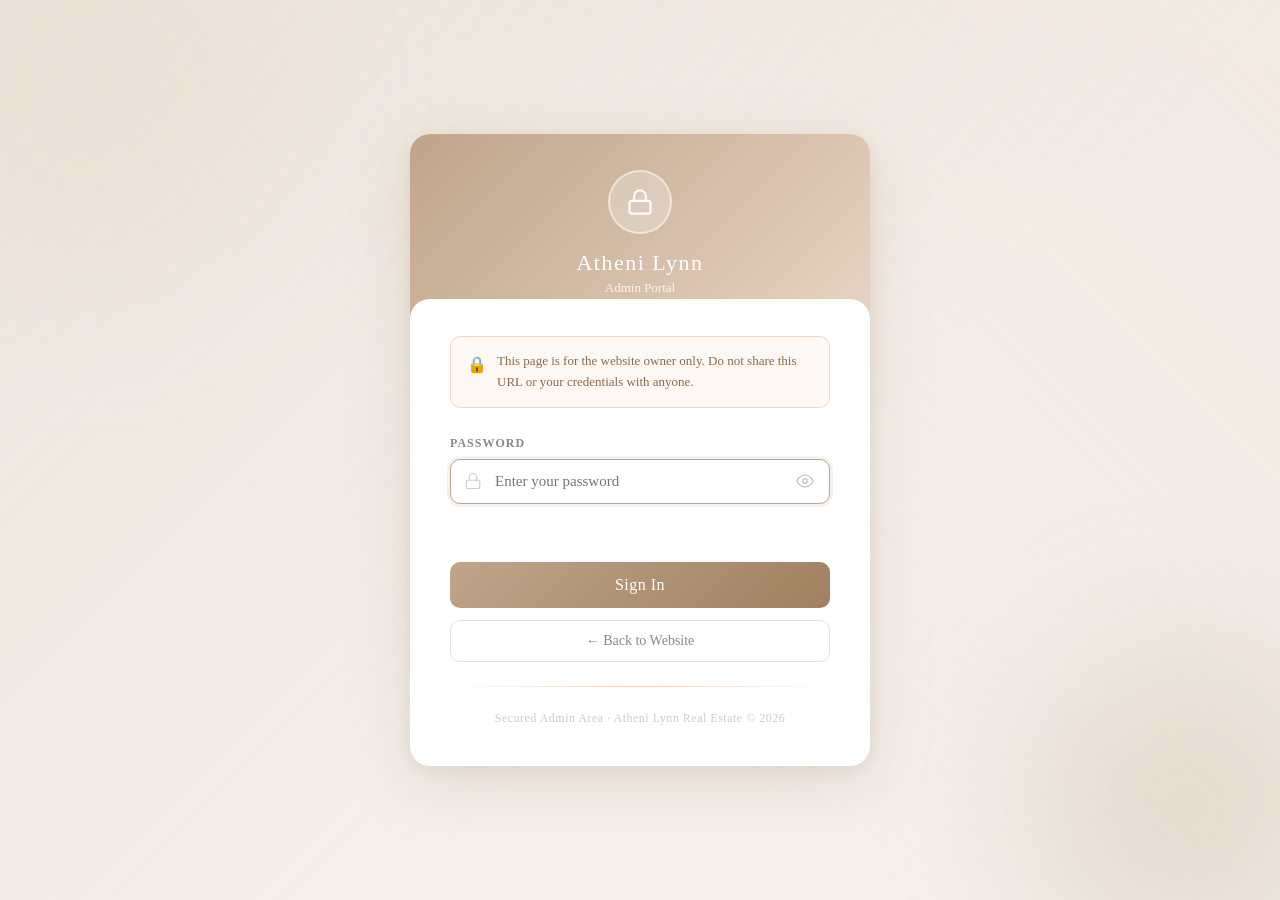
==== admin.html @ bf89ab62 "Add files via upload" ====
<!doctype html>
<html lang="en">
<head>
  <meta charset="utf-8">
  <meta name="viewport" content="width=device-width,initial-scale=1">
  <title>Admin — Atheni Lynn Real Estate</title>
  <link rel="stylesheet" href="admin.css">
</head>
<body>
  <div class="orb orb-1"></div>
  <div class="orb orb-2"></div>

  <div class="card">
    <div class="card-header">
      <div class="brand-icon">
        <!-- Padlock -->
        <svg viewBox="0 0 24 24" xmlns="http://www.w3.org/2000/svg">
          <rect x="3" y="11" width="18" height="11" rx="2" ry="2"/>
          <path d="M7 11V7a5 5 0 0 1 10 0v4"/>
        </svg>
      </div>
      <h1>Atheni Lynn</h1>
      <p>Admin Portal</p>
    </div>

    <div class="card-body">
      <div class="notice">
        <span class="notice-icon">🔒</span>
        <span>This page is for the website owner only. Do not share this URL or your credentials with anyone.</span>
      </div>

      <form id="adminForm" autocomplete="off" novalidate>
        <div class="form-group">
          <label for="pw">Password</label>
          <div class="input-wrapper">

            <!-- Left: decorative lock icon -->
            <svg class="lock-icon" viewBox="0 0 24 24" xmlns="http://www.w3.org/2000/svg">
              <rect x="3" y="11" width="18" height="11" rx="2" ry="2"/>
              <path d="M7 11V7a5 5 0 0 1 10 0v4"/>
            </svg>

            <!-- Password field — uses class .pw-input, NOT attribute selector -->
            <input class="pw-input" id="pw" type="password"
                   required placeholder="Enter your password"
                   autocomplete="new-password"/>

            <!-- Right: show/hide toggle -->
            <button type="button" class="toggle-pw" id="togglePw"
                    aria-label="Show password" tabindex="-1">
              <!-- Eye-open (shown by default — password is hidden) -->
              <svg id="eyeShow" class="eye-svg" viewBox="0 0 24 24" xmlns="http://www.w3.org/2000/svg">
                <path d="M1 12s4-8 11-8 11 8 11 8-4 8-11 8-11-8-11-8z"/>
                <circle cx="12" cy="12" r="3"/>
              </svg>
              <!-- Eye-slash (shown when password is revealed) -->
              <svg id="eyeHide" class="eye-svg hidden" viewBox="0 0 24 24" xmlns="http://www.w3.org/2000/svg">
                <path d="M17.94 17.94A10.07 10.07 0 0 1 12 20c-7 0-11-8-11-8a18.45 18.45 0 0 1 5.06-5.94M9.9 4.24A9.12 9.12 0 0 1 12 4c7 0 11 8 11 8a18.5 18.5 0 0 1-2.16 3.19m-6.72-1.07a3 3 0 1 1-4.24-4.24"/>
                <line x1="1" y1="1" x2="23" y2="23"/>
              </svg>
            </button>

          </div>
        </div>

        <div id="msg" class="msg"></div>

        <button type="submit" class="btn-login" id="loginBtn">Sign In</button>
        <button type="button" class="btn-back" id="cancelBtn">← Back to Website</button>
      </form>

      <div class="divider"></div>
      <p class="footer-note">Secured Admin Area · Atheni Lynn Real Estate © 2026</p>
    </div>
  </div>

  <script>
    const ADMIN_PASSWORD = 'admin123'; // ← CHANGE THIS to a strong password

    const form      = document.getElementById('adminForm');
    const msg       = document.getElementById('msg');
    const pwInput   = document.getElementById('pw');
    const toggleBtn = document.getElementById('togglePw');
    const eyeShow   = document.getElementById('eyeShow');
    const eyeHide   = document.getElementById('eyeHide');
    const loginBtn  = document.getElementById('loginBtn');

    // ── Toggle password visibility ────────────────────────────────
    toggleBtn.addEventListener('click', () => {
      const isHidden = pwInput.type === 'password';

      // Switch the input type
      pwInput.type = isHidden ? 'text' : 'password';

      // Swap icons: eye-open visible when pw is hidden, eye-slash when revealed
      eyeShow.classList.toggle('hidden', isHidden);   // hide eye-open when revealing
      eyeHide.classList.toggle('hidden', !isHidden);  // show eye-slash when revealing

      toggleBtn.setAttribute('aria-label', isHidden ? 'Hide password' : 'Show password');
      pwInput.focus();
    });

    // ── Back button ───────────────────────────────────────────────
    document.getElementById('cancelBtn').addEventListener('click', () => {
      window.location.href = 'index.html';
    });

    // ── Login submit ──────────────────────────────────────────────
    form.addEventListener('submit', (e) => {
      e.preventDefault();
      if (pwInput.value === ADMIN_PASSWORD) {
        sessionStorage.setItem('isAdmin', '1');
        sessionStorage.setItem('adminToken', ADMIN_PASSWORD); // needed by server API calls
        msg.className    = 'msg success';
        msg.textContent  = '✓ Login successful! Redirecting…';
        loginBtn.disabled      = true;
        loginBtn.style.opacity = '0.7';
        setTimeout(() => { window.location.href = 'index.html'; }, 1000);
      } else {
        msg.className   = 'msg error';
        msg.textContent = '✕ Incorrect password. Please try again.';
        pwInput.value   = '';
        // Shake animation — remove then re-add to restart it
        pwInput.classList.remove('shake');
        void pwInput.offsetWidth;
        pwInput.classList.add('shake');
        setTimeout(() => pwInput.classList.remove('shake'), 400);
        pwInput.focus();
      }
    });

    // ── On load ───────────────────────────────────────────────────
    window.addEventListener('load', () => {
      // Skip login if already authenticated
      if (sessionStorage.getItem('isAdmin') === '1') {
        window.location.href = 'index.html';
        return;
      }
      pwInput.focus();
    });
  </script>
</body>
</html>
---- admin.css ----
* { margin: 0; padding: 0; box-sizing: border-box; }

    :root {
      --gold: #bfa58a;
      --gold-light: #e8d4c3;
      --gold-dark: #a08060;
      --text: #2c2c2c;
      --muted: #888;
    }

    body {
      font-family: Georgia, serif;
      background: #f5f0eb;
      min-height: 100vh;
      display: flex;
      align-items: center;
      justify-content: center;
      position: relative;
      overflow: hidden;
    }

    body::before {
      content: '';
      position: fixed;
      inset: 0;
      background:
        linear-gradient(135deg, rgba(191,165,138,0.15) 0%, transparent 60%),
        linear-gradient(225deg, rgba(232,212,195,0.2) 0%, transparent 60%);
      pointer-events: none;
    }

    .orb {
      position: fixed;
      border-radius: 50%;
      filter: blur(80px);
      pointer-events: none;
      opacity: 0.4;
    }
    .orb-1 {
      width: 400px; height: 400px;
      background: radial-gradient(circle, #e8d4c3, transparent);
      top: -100px; left: -100px;
    }
    .orb-2 {
      width: 350px; height: 350px;
      background: radial-gradient(circle, #bfa58a, transparent);
      bottom: -80px; right: -80px;
    }

    .card {
      background: white;
      border-radius: 20px;
      box-shadow: 0 20px 60px rgba(191,165,138,0.25), 0 4px 20px rgba(0,0,0,0.08);
      width: 100%;
      max-width: 460px;
      margin: 20px;
      overflow: hidden;
      position: relative;
      z-index: 1;
      animation: fadeUp 0.5s ease both;
    }

    .card-header {
      background: linear-gradient(135deg, #bfa58a, #e8d4c3);
      padding: 36px 40px 32px;
      text-align: center;
      position: relative;
    }

    .card-header::after {
      content: '';
      position: absolute;
      bottom: -1px; left: 0; right: 0;
      height: 30px;
      background: white;
      border-radius: 20px 20px 0 0;
    }

    .brand-icon {
      width: 64px; height: 64px;
      background: rgba(255,255,255,0.25);
      border: 2px solid rgba(255,255,255,0.5);
      border-radius: 50%;
      display: flex;
      align-items: center;
      justify-content: center;
      margin: 0 auto 16px;
    }

    .brand-icon svg {
      width: 28px; height: 28px;
      stroke: white;
      fill: none;
      stroke-width: 1.8;
      stroke-linecap: round;
      stroke-linejoin: round;
    }

    .card-header h1 {
      font-size: 22px;
      font-weight: normal;
      color: white;
      letter-spacing: 1.5px;
    }

    .card-header p {
      font-size: 13px;
      color: rgba(255,255,255,0.85);
      margin-top: 4px;
    }

    .card-body { padding: 8px 40px 40px; }

    .notice {
      background: #fdf8f4;
      border: 1px solid #ead9c8;
      border-radius: 10px;
      padding: 14px 16px;
      font-size: 13px;
      color: #8a6a4a;
      line-height: 1.6;
      margin-bottom: 28px;
      display: flex;
      gap: 10px;
      align-items: flex-start;
    }

    .notice-icon { font-size: 16px; flex-shrink: 0; margin-top: 1px; }

    .form-group { margin-bottom: 20px; }

    .form-group label {
      display: block;
      font-size: 12px;
      font-weight: bold;
      letter-spacing: 1px;
      text-transform: uppercase;
      color: var(--muted);
      margin-bottom: 8px;
    }

    /* ─────────────────────────────────────────────────────────────
       Input wrapper
       – lock icon (.lock-icon) sits in the left padding
       – eye button (.toggle-pw) sits in the right padding
       – input (.pw-input) fills the full width with fixed paddings
       – NO conflicting svg selectors; each element has its own class
    ───────────────────────────────────────────────────────────── */
    .input-wrapper {
      position: relative;
    }

    /* Left decorative lock icon */
    .lock-icon {
      position: absolute;
      left: 14px;
      top: 50%;
      transform: translateY(-50%);
      width: 18px;
      height: 18px;
      stroke: #ccc;
      fill: none;
      stroke-width: 1.5;
      stroke-linecap: round;
      stroke-linejoin: round;
      pointer-events: none;
    }

    /* The password/text input — class-based so switching type= has no CSS impact */
    .pw-input {
      display: block;
      width: 100%;
      padding: 13px 46px 13px 44px; /* right pad reserves room for eye button */
      border: 1.5px solid #e5ddd5;
      border-radius: 10px;
      font-family: Georgia, serif;
      font-size: 15px;
      color: var(--text);
      background: #fafaf9;
      outline: none;
      transition: border-color 0.25s, box-shadow 0.25s, background 0.25s;
    }

    .pw-input:focus {
      border-color: var(--gold);
      background: white;
      box-shadow: 0 0 0 3px rgba(191,165,138,0.15);
    }

    /* Right eye-toggle button */
    .toggle-pw {
      position: absolute;
      right: 10px;
      top: 50%;
      transform: translateY(-50%);
      width: 30px;
      height: 30px;
      padding: 0;
      background: none;
      border: none;
      cursor: pointer;
      display: flex;
      align-items: center;
      justify-content: center;
      border-radius: 4px;
    }

    /* Eye SVGs inside the button — explicit dimensions, no positional tricks */
    .toggle-pw .eye-svg {
      width: 18px;
      height: 18px;
      stroke: #bbb;
      fill: none;
      stroke-width: 1.5;
      stroke-linecap: round;
      stroke-linejoin: round;
      display: block;
      transition: stroke 0.2s;
      pointer-events: none;
    }

    .toggle-pw:hover .eye-svg { stroke: var(--gold); }
    .toggle-pw:focus-visible { outline: 2px solid var(--gold); outline-offset: 2px; }

    /* Utility to hide an element */
    .hidden { display: none !important; }

    .btn-login {
      width: 100%;
      padding: 14px;
      background: linear-gradient(135deg, #bfa58a, #a08060);
      color: white;
      border: none;
      border-radius: 10px;
      font-family: Georgia, serif;
      font-size: 16px;
      letter-spacing: 0.5px;
      cursor: pointer;
      transition: transform 0.2s, box-shadow 0.2s;
      margin-bottom: 12px;
    }

    .btn-login:hover {
      transform: translateY(-1px);
      box-shadow: 0 6px 20px rgba(191,165,138,0.4);
    }

    .btn-login:active { transform: translateY(0); }

    .btn-back {
      width: 100%;
      padding: 12px;
      background: transparent;
      color: var(--muted);
      border: 1.5px solid #e5ddd5;
      border-radius: 10px;
      font-family: Georgia, serif;
      font-size: 14px;
      cursor: pointer;
      transition: border-color 0.2s, color 0.2s;
    }

    .btn-back:hover { border-color: var(--gold); color: var(--gold); }

    .msg {
      min-height: 22px;
      font-size: 13px;
      text-align: center;
      margin-bottom: 16px;
      padding: 0 4px;
      border-radius: 6px;
    }

    .msg.error {
      color: #c0392b;
      background: #fef5f5;
      padding: 8px;
      border: 1px solid #f5c6c6;
    }

    .msg.success {
      color: #27ae60;
      background: #f0faf4;
      padding: 8px;
      border: 1px solid #b5e2c8;
    }

    .divider {
      height: 1px;
      background: linear-gradient(to right, transparent, #e8d4c3, transparent);
      margin: 24px 0;
    }

    .footer-note {
      text-align: center;
      font-size: 12px;
      color: #ccc;
      letter-spacing: 0.5px;
    }

    @keyframes shake {
      0%, 100% { transform: translateX(0); }
      20%, 60%  { transform: translateX(-6px); }
      40%, 80%  { transform: translateX(6px); }
    }

    .shake { animation: shake 0.4s ease; }

    @keyframes fadeUp {
      from { opacity: 0; transform: translateY(24px); }
      to   { opacity: 1; transform: translateY(0); }
    }
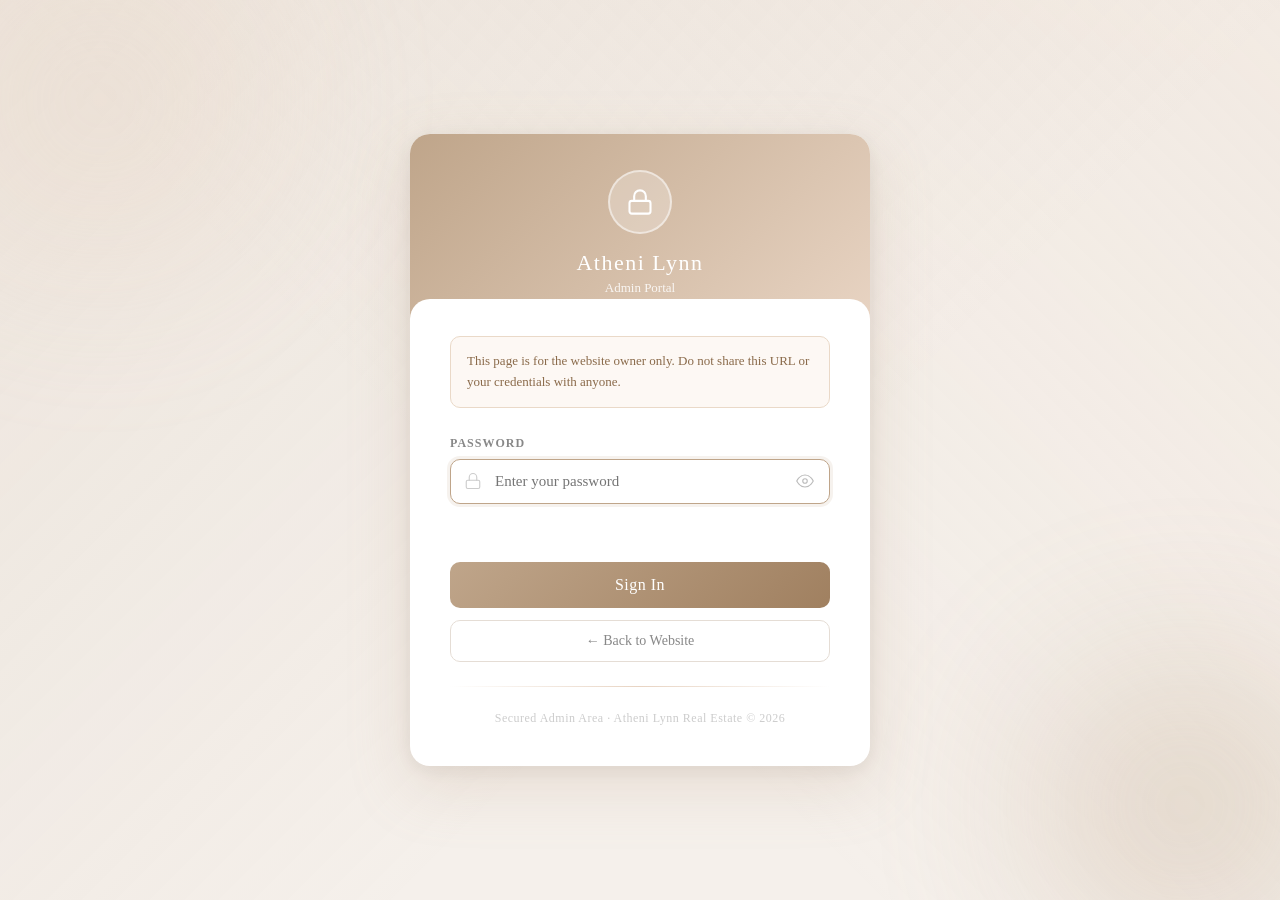
==== commit 9604c7e9: "Add files via upload" ====
--- a/admin.html
+++ b/admin.html
@@ -25,7 +25,6 @@
 
     <div class="card-body">
       <div class="notice">
-        <span class="notice-icon">🔒</span>
         <span>This page is for the website owner only. Do not share this URL or your credentials with anyone.</span>
       </div>
 
@@ -75,7 +74,22 @@
   </div>
 
   <script>
-    const ADMIN_PASSWORD = 'admin123'; // ← CHANGE THIS to a strong password
+   const RAILWAY_URL = 'https://athenilynn-production.up.railway.app'; // ← fallback only
+
+    let BACKEND_URL = (window.location.hostname === 'localhost' || window.location.hostname === '127.0.0.1')
+      ? 'http://localhost:3000'
+      : RAILWAY_URL;
+
+    // Try to auto-detect the correct backend URL from Railway's config endpoint
+    (async () => {
+      try {
+        const r = await fetch(RAILWAY_URL + '/api/config');
+        if (r.ok) {
+          const cfg = await r.json();
+          if (cfg.backendUrl) BACKEND_URL = cfg.backendUrl;
+        }
+      } catch (_) { /* stick with RAILWAY_URL fallback */ }
+    })();
 
     const form      = document.getElementById('adminForm');
     const msg       = document.getElementById('msg');
@@ -85,42 +99,52 @@
     const eyeHide   = document.getElementById('eyeHide');
     const loginBtn  = document.getElementById('loginBtn');
 
-    // ── Toggle password visibility ────────────────────────────────
     toggleBtn.addEventListener('click', () => {
       const isHidden = pwInput.type === 'password';
-
-      // Switch the input type
       pwInput.type = isHidden ? 'text' : 'password';
-
-      // Swap icons: eye-open visible when pw is hidden, eye-slash when revealed
-      eyeShow.classList.toggle('hidden', isHidden);   // hide eye-open when revealing
-      eyeHide.classList.toggle('hidden', !isHidden);  // show eye-slash when revealing
-
+      eyeShow.classList.toggle('hidden', isHidden);
+      eyeHide.classList.toggle('hidden', !isHidden);
       toggleBtn.setAttribute('aria-label', isHidden ? 'Hide password' : 'Show password');
       pwInput.focus();
     });
 
-    // ── Back button ───────────────────────────────────────────────
     document.getElementById('cancelBtn').addEventListener('click', () => {
       window.location.href = 'index.html';
     });
 
-    // ── Login submit ──────────────────────────────────────────────
-    form.addEventListener('submit', (e) => {
+    form.addEventListener('submit', async (e) => {
       e.preventDefault();
-      if (pwInput.value === ADMIN_PASSWORD) {
-        sessionStorage.setItem('isAdmin', '1');
-        sessionStorage.setItem('adminToken', ADMIN_PASSWORD); // needed by server API calls
-        msg.className    = 'msg success';
-        msg.textContent  = '✓ Login successful! Redirecting…';
-        loginBtn.disabled      = true;
-        loginBtn.style.opacity = '0.7';
-        setTimeout(() => { window.location.href = 'index.html'; }, 1000);
-      } else {
-        msg.className   = 'msg error';
+      const password = pwInput.value;
+      if (!password) return;
+
+      loginBtn.disabled = true;
+      loginBtn.textContent = 'Signing in…';
+      msg.className = 'msg';
+      msg.textContent = '';
+
+      try {
+        const res = await fetch(BACKEND_URL + '/api/admin/login', {
+          method: 'POST',
+          headers: { 'Content-Type': 'application/json' },
+          body: JSON.stringify({ password })
+        });
+
+        if (res.ok) {
+          sessionStorage.setItem('isAdmin', '1');
+          sessionStorage.setItem('adminToken', password);
+          msg.className = 'msg success';
+          msg.textContent = '✓ Login successful! Redirecting…';
+          loginBtn.style.opacity = '0.7';
+          setTimeout(() => { window.location.href = 'index.html'; }, 900);
+        } else {
+          throw new Error('Incorrect password');
+        }
+      } catch (err) {
+        loginBtn.disabled = false;
+        loginBtn.textContent = 'Sign In';
+        msg.className = 'msg error';
         msg.textContent = '✕ Incorrect password. Please try again.';
-        pwInput.value   = '';
-        // Shake animation — remove then re-add to restart it
+        pwInput.value = '';
         pwInput.classList.remove('shake');
         void pwInput.offsetWidth;
         pwInput.classList.add('shake');
@@ -129,9 +153,7 @@
       }
     });
 
-    // ── On load ───────────────────────────────────────────────────
     window.addEventListener('load', () => {
-      // Skip login if already authenticated
       if (sessionStorage.getItem('isAdmin') === '1') {
         window.location.href = 'index.html';
         return;
